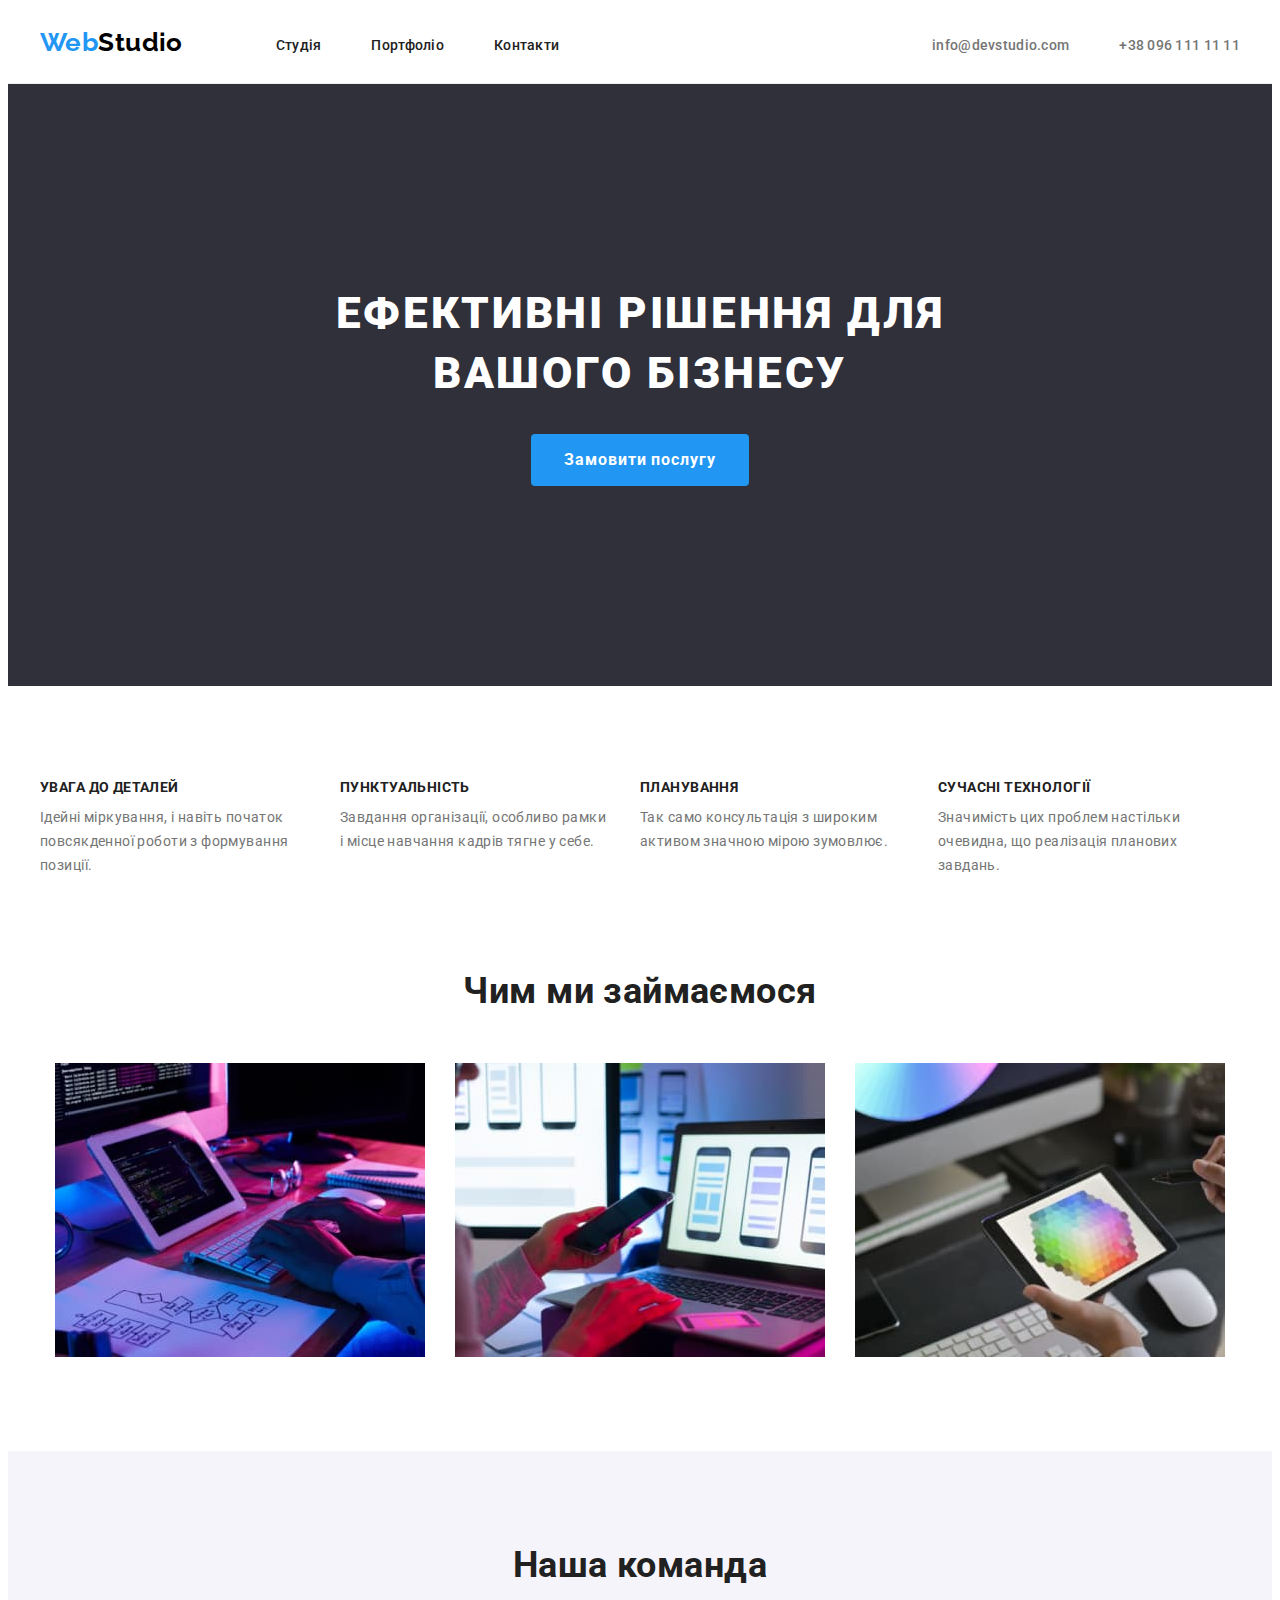
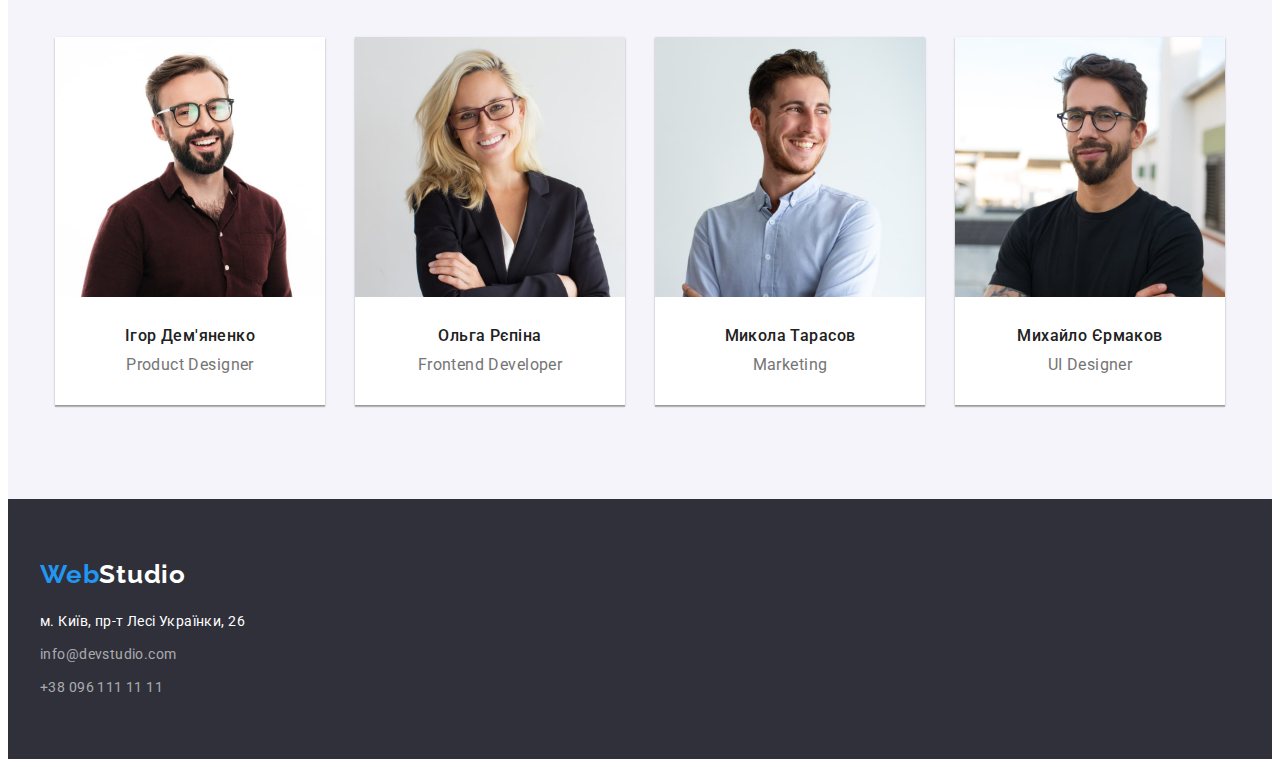
==== index.html @ aa074ca3 "Initial commit" ====
<!DOCTYPE html>
<html lang="uk">
  <head>
    <meta charset="UTF-8" />
    <meta http-equiv="X-UA-Compatible" content="IE=edge" />
    <meta name="viewport" content="width=device-width, initial-scale=1.0" />
    <title>WebStudio</title>
    <link
      rel="stylesheet"
      href="https://cdnjs.cloudflare.com/ajax/libs/modern-normalize/1.1.0/modern-normalize.min.css"
      integrity="sha512-wpPYUAdjBVSE4KJnH1VR1HeZfpl1ub8YT/NKx4PuQ5NmX2tKuGu6U/JRp5y+Y8XG2tV+wKQpNHVUX03MfMFn9Q=="
      crossorigin="anonymous"
      referrerpolicy="no-referrer"
    />
    <link href="css/styles.css" rel="stylesheet" />
    <link rel="preconnect" href="https://fonts.googleapis.com" />
    <link rel="preconnect" href="https://fonts.gstatic.com" crossorigin />
    <link
      href="https://fonts.googleapis.com/css2?family=Raleway:wght@700&family=Roboto:wght@400;500;700;900&display=swap"
      rel="stylesheet"
    />
  </head>

  <body>
    <header class="header">
      <div class="header-section container">
        <nav class="header-nav">
          <a href="./index.html" class="logo"
            ><span class="logo-web">Web</span>Studio</a
          >
          <ul class="header-list list">
            <li class="header-item">
              <a class="header-link link" href="./index.html">Студія</a>
            </li>
            <li class="header-item">
              <a class="header-link link" href="./portfolio.html">Портфоліо</a>
            </li>
            <li class="header-item">
              <a class="header-link link" href="">Контакти</a>
            </li>
          </ul>
        </nav>
        <ul class="header-contact-list list">
          <li class="header-contact-item">
            <a href="mailto:info@devstudio.com" class="mail-tel link"
              >info@devstudio.com</a
            >
          </li>
          <li class="header-contact-item">
            <a href="tel:+380961111111" class="mail-tel link"
              >+38 096 111 11 11</a
            >
          </li>
        </ul>
      </div>
    </header>

    <main>
      <section class="hero section">
        <div class="container">
          <h1 class="hero-title">Ефективні рішення для вашого бізнесу</h1>
          <button class="btn" type="button">Замовити послугу</button>
        </div>
      </section>

      <section class="advanteges-section section">
        <div class="advanteges container">
          <h2 class="visually-hidden">Наші переваги</h2>
          <ul class="advantages-list list">
            <li class="advantages-list-item">
              <h3 class="advantages-title">УВАГА ДО ДЕТАЛЕЙ</h3>
              <p class="advantages-text">
                Ідейні міркування, і навіть початок повсякденної роботи з
                формування позиції.
              </p>
            </li>
            <li class="advantages-list-item">
              <h3 class="advantages-title">ПУНКТУАЛЬНІСТЬ</h3>
              <p class="advantages-text">
                Завдання організації, особливо рамки і місце навчання кадрів
                тягне у себе.
              </p>
            </li>
            <li class="advantages-list-item">
              <h3 class="advantages-title">ПЛАНУВАННЯ</h3>
              <p class="advantages-text">
                Так само консультація з широким активом значною мірою зумовлює.
              </p>
            </li>
            <li class="advantages-list-item">
              <h3 class="advantages-title">СУЧАСНІ ТЕХНОЛОГІЇ</h3>
              <p class="advantages-text">
                Значимість цих проблем настільки очевидна, що реалізація
                планових завдань.
              </p>
            </li>
          </ul>
        </div>
      </section>

      <section class="section">
        <div class="container">
          <h2 class="section-title">Чим ми займаємося</h2>
          <ul class="busy-list list">
            <li>
              <img
                src="./images/box-1.jpg"
                width="370"
                alt="розробка застосунків"
              />
            </li>
            <li>
              <img
                src="./images/box-2.jpg"
                width="370"
                alt="розробка застосунків для смартфонів"
              />
            </li>
            <li><img src="./images/box-3.jpg" width="370" alt="дизайн" /></li>
          </ul>
        </div>
      </section>

      <section class="our-team section">
        <div class="container">
          <h2 class="title-our-team team-title">Наша команда</h2>
          <ul class="our-team-list list">
            <li class="team-list-item">
              <img
                src="./images/ygor.jpg"
                width="270"
                alt="photo Ігор Дем'яненко"
              />
              <div class="team-list-item-name-work">
                <h3 class="team-name">Ігор Дем'яненко</h3>
                <p class="team-position" lang="en">Product Designer</p>
              </div>
            </li>
            <li class="team-list-item">
              <img
                src="./images/olga.jpg"
                width="270"
                alt="photo Ольга Рєпіна"
              />
              <div class="team-list-item-name-work">
                <h3 class="team-name">Ольга Рєпіна</h3>
                <p class="team-position" lang="en">Frontend Developer</p>
              </div>
            </li>
            <li class="team-list-item">
              <img
                src="./images/mykola.jpg"
                width="270"
                alt="photo Микола Тарасов"
              />
              <div class="team-list-item-name-work">
                <h3 class="team-name">Микола Тарасов</h3>
                <p class="team-position" lang="en">Marketing</p>
              </div>
            </li>
            <li class="team-list-item">
              <img
                src="./images/myhaylo.jpg"
                width="270"
                alt="photo Михайло Єрмаков"
              />
              <div class="team-list-item-name-work">
                <h3 class="team-name">Михайло Єрмаков</h3>
                <p class="team-position" lang="en">UI Designer</p>
              </div>
            </li>
          </ul>
        </div>
      </section>
    </main>

    <footer class="style-footer">
      <div class="container">
        <div class="footer-flex">
          <div class="footer-contact-flex">
            <a class="logo-footer" href="./index.html"
              ><span class="logo-web">Web</span>Studio</a
            >
            <address class="footer-adress-contacts">
              <ul class="footer-contact-list list">
                <li class="footer-contact-item">
                  <a
                    class="addres-footer"
                    href="https://goo.gl/maps/UtjV7vfehUhtQX6XA"
                    target="_blank"
                    rel="noopener noreferrer nofollow"
                    >м. Київ, пр-т Лесі Українки, 26</a
                  >
                </li>
                <li class="footer-contact-item">
                  <a
                    class="mail-tel-footer link"
                    href="mailto:info@devstudio.com"
                    >info@devstudio.com</a
                  >
                </li>
                <li class="footer-contact-item">
                  <a class="mail-tel-footer link" href="tel:+380961111111"
                    >+38 096 111 11 11</a
                  >
                </li>
              </ul>
            </address>
          </div>
        </div>
      </div>
    </footer>
  </body>
</html>
---- css/styles.css ----
:root {
  --accent-color: #2196f3;
  --first-color: #212121;
  --white-color: #ffffff;
  --black-color: #000000;
  --gray-color: #757575;
  --bkgr-color: #2f303a;
  --border-color: #eeeeee;
  --margin-standart: 30px;
  --gap-picters: 30px;
}

/* base */

body {
  font-family: "Roboto", sans-serif;
  color: var(--gray-color);
  font-size: 14px;
  background-color: var(--white-color);
  letter-spacing: 0.03em;
}

.section {
  padding: 94px 0;
}

button {
  cursor: pointer;
}

img {
  display: block;
  max-width: 100%;
  height: auto;
}

.list {
  list-style-type: none;
}

.link {
  text-decoration: none;
}

.logo-web,
.link:hover,
.link:focus {
  color: var(--accent-color);
}

/* reset */

p,
h1,
h2,
h3,
h4,
h5,
h6 {
  margin: 0px;
}

ul,
ol {
  margin: 0px;
  padding-left: 0px;
}

/* components  */

.container {
  width: 1200px;
  padding: 0px 15px;
  margin: 0 auto;
}

/* utils */

.visually-hidden {
  position: absolute;
  width: 1px;
  height: 1px;
  margin: -1px;
  border: 0;
  padding: 0;

  white-space: nowrap;
  clip-path: inset(100%);
  clip: rect(0 0 0 0);
  overflow: hidden;
}

/* logo */

.logo {
  font-family: "Raleway";
  font-weight: 700;
  font-size: 26px;
  line-height: 1.19;
  color: var(--black-color);
  text-decoration: none;
  padding: 24px 0;

  /*геометрия лого*/
  display: block;
  margin-right: 93px;
  padding-top: 19px;
  padding-bottom: 25px;
}

/* header navigation */
.header-link {
  font-weight: 500;
  line-height: 1.14;
  letter-spacing: 0.02em;
  color: var(--first-color);

  padding-top: 27px;
  padding-bottom: 32px;
}

.header {
  border-bottom: 1px solid var(--border-color);
}

.header-section {
  display: flex;
  align-items: center;
}

.header-nav {
  /*  for geometric */
  display: flex;
  align-items: center;
}

.header-list {
  display: flex;
  /* align-items: center; */
}

.header-item:not(:last-child) {
  margin-right: 50px;
}

.header-contact-list {
  display: flex;
  /* align-items: center; */
  margin-left: auto;
}

.header-contact-item:not(:last-child) {
  /* margin-left: auto;  */
  margin-right: 50px;
}

.mail-tel {
  font-weight: 500;
  font-weight: 500;
  line-height: 1.14;
  letter-spacing: 0.02em;
  color: var(--gray-color);

  margin-left: auto;
  padding-top: 27px;
  padding-bottom: 32px;
}

/*HERO*/
.hero {
  background-color: var(--bkgr-color);

  padding-top: 200px;
  padding-bottom: 200px;
}

.hero-title {
  font-weight: 900;
  font-size: 44px;
  line-height: 1.36;
  text-align: center;
  letter-spacing: 0.06em;
  text-transform: uppercase;
  color: var(--white-color);

  margin-bottom: 30px;
  margin-left: auto;
  margin-right: auto;
  max-width: 696px;
}

.btn {
  background-color: var(--accent-color);
  color: var(--white-color);
  font-family: "Roboto";
  font-weight: 700;
  font-size: 16px;
  line-height: 1.88;
  align-items: center;
  text-align: center;
  letter-spacing: 0.06em;
  margin: 0 auto;

  display: flex;
  min-width: 200px;
  border-radius: 4px;
  border: 1px solid transparent;
  padding: 10px 32px;
}

.btn:hover,
.btn:focus {
  background: var(--gray-color);
}

/*-----------------Our advantages---------------------*/
.advanteges-section {
  padding-bottom: 0;
}
.advantages-list {
  display: flex;
  /* padding-top: 94px; */
}

.advantages-list-item:not(:last-child) {
  margin-right: var(--margin-standart);
  max-width: 270px;
}

.advantages-title {
  font-size: 14px;
  line-height: 1.14;
  text-transform: uppercase;
  color: var(--first-color);
  margin-bottom: 10px;
}

.advantages-text {
  line-height: 1.71;
  color: inherit;
}

/*-----------------What do we do?---------------------*/

.section-title {
  font-size: 36px;
  line-height: 1.16;
  text-align: center;
  color: var(--first-color);
  margin-bottom: 50px;
}

.title-our-team {
  font-size: 36px;
  line-height: 1.16;
  text-align: center;
  color: var(--first-color);
  margin-bottom: 50px;
}

.busy-list {
  display: flex;
  flex-wrap: wrap;
  column-gap: var(--gap-picters);
  justify-content: center;
}

.our-team {
  background-color: #f5f4fa;
}

/* .team-title {
  padding-top: 50px;
} */

.our-team-list {
  display: flex;
  justify-content: center;
}

.team-name {
  font-weight: 500;
  font-size: 16px;
  line-height: 1.18;
  text-align: center;
  color: var(--first-color);
  padding-bottom: 10px;
}

.team-list-item:not(:last-child) {
  margin-right: var(--margin-standart);
}

.team-list-item {
  box-shadow: 0px 1px 3px rgb(0 0 0 / 12%), 0px 1px 1px rgb(0 0 0 / 14%),
    0px 2px 1px rgb(0 0 0 / 20%);
  background-color: var(--white-color);
}

.team-list-item-name-work {
  padding: 30px 0;
}

.team-position {
  font-size: 16px;
  line-height: 1.18;
  text-align: center;
}

.style-footer {
  background: var(--bkgr-color);
  padding: 60px 0;
}

.footer-flex {
  display: flex;
}

.footer-contact-flex {
}

.footer-adress-contacts {
  margin-top: 20px;
}

.footer-contact-item:not(:last-child) {
  margin-bottom: 9px;
}

.logo-footer {
  font-family: "Raleway";
  font-style: normal;
  font-weight: 700;
  font-size: 26px;
  line-height: 1.19;
  letter-spacing: 0.03em;
  color: var(--white-color);
  text-decoration: none;
}

.addres-footer {
  font-style: normal;
  line-height: 1.71;
  color: var(--white-color);
  text-decoration: none;
}

.mail-tel-footer {
  font-style: normal;
  line-height: 1.71;
  color: rgba(255, 255, 255, 0.6);
}

/*---------------------portfolio----------------*/
.btn-style {
  border-radius: 4px;
  border: none;
  font-family: "Roboto";
  font-style: normal;
  font-weight: 500;
  font-size: 16px;
  line-height: 1.85;
  text-align: center;
  letter-spacing: 0.03em;
  color: var(--first-color);
  padding: 6px 22px;
}

.btn-style:hover,
.btn-style:focus {
  color: #ffffff;
  background: #2196f3;
  box-shadow: 0px 3px 1px rgba(0, 0, 0, 0.1), 0px 1px 2px rgba(0, 0, 0, 0.08),
    0px 2px 2px rgba(0, 0, 0, 0.12);
  border-radius: 4px;
}

.btn-list {
  gap: 8px;
  display: flex;
  justify-content: center;
  margin-bottom: 50px;
}

.picters-list {
  display: flex;
  flex-wrap: wrap;
  flex-basis: calc((100% - 60px) / 3);
  gap: 30px;
}

.under-pict-border {
  padding: 20px 24px;
  border-bottom: 1px solid var(--border-color);
  border-left: 1px solid var(--border-color);
  border-right: 1px solid var(--border-color);
}
.item-of-job {
  display: inline-block;
}

.project-title {
  font-size: 18px;
  line-height: 2;
  letter-spacing: 0.06em;
  color: var(--first-color);
  margin-bottom: 4px;
}

.project-text {
  font-size: 16px;
  line-height: 1.88;
}
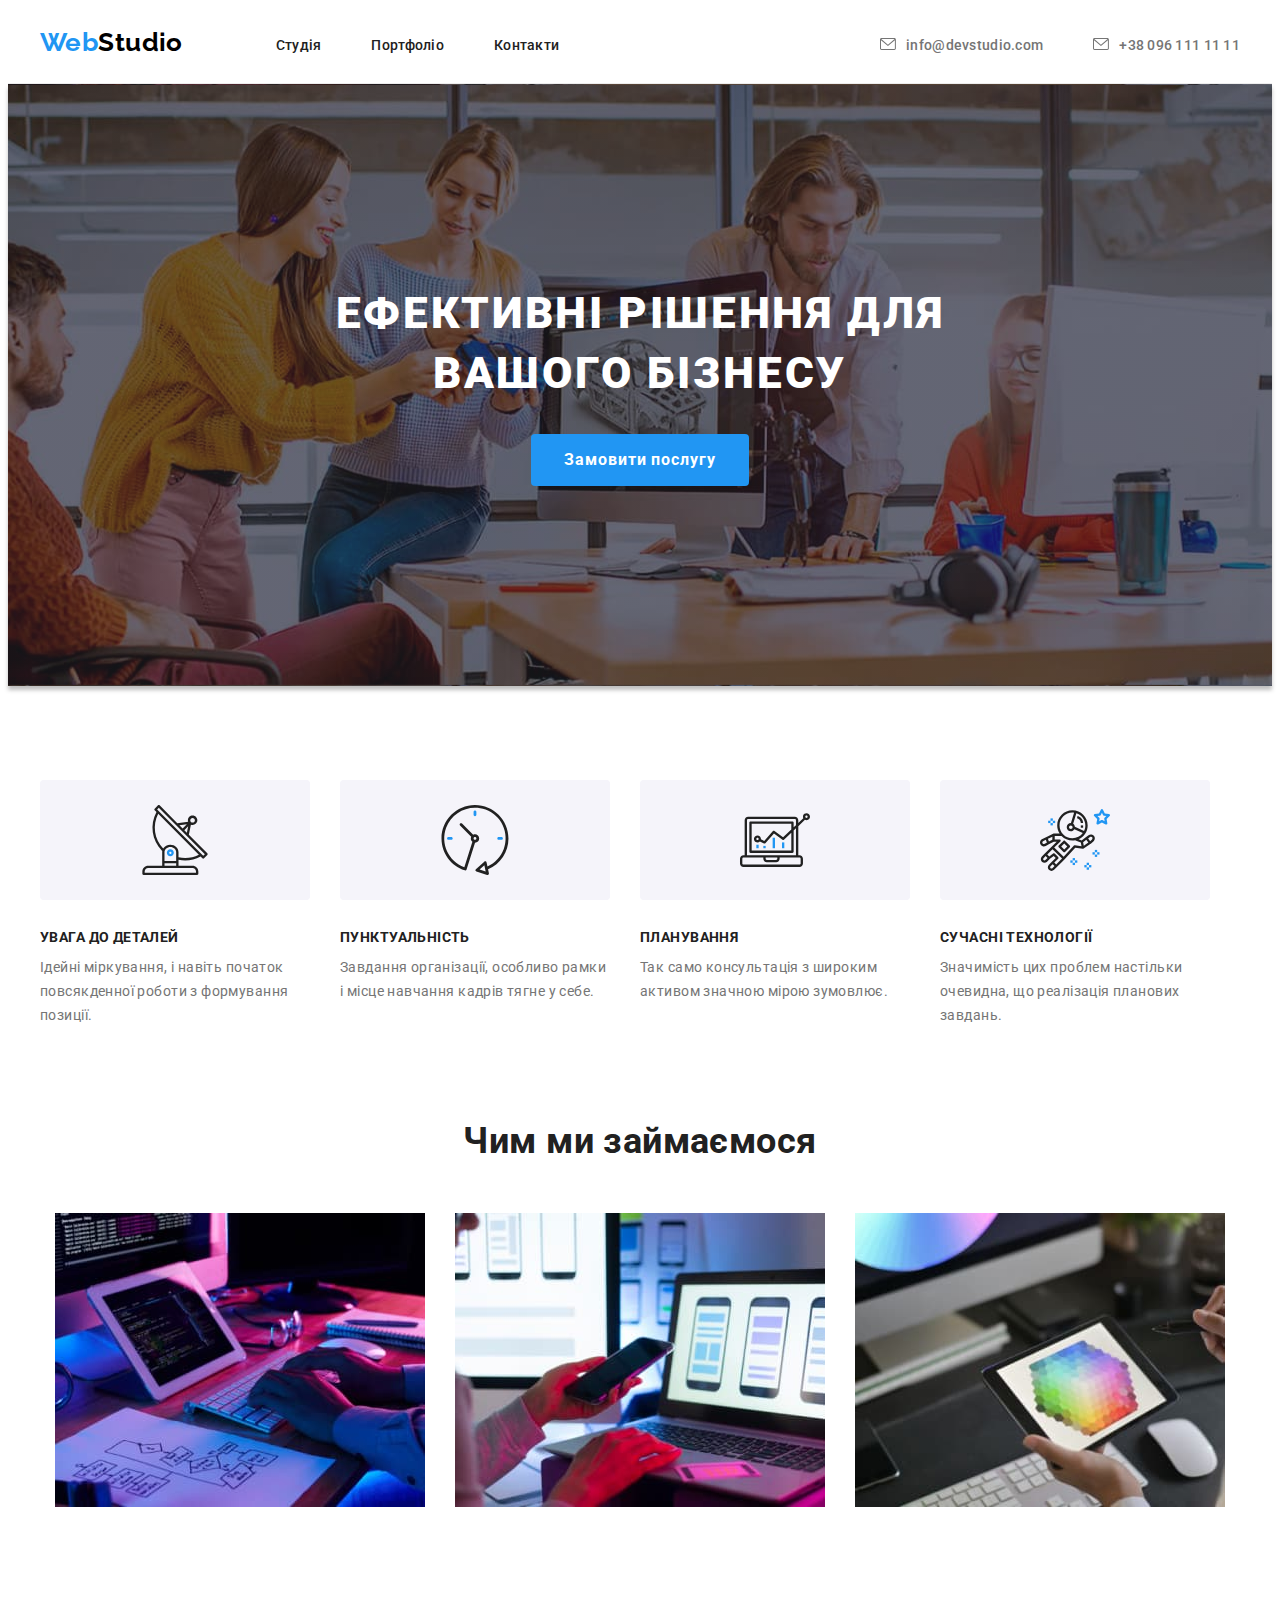
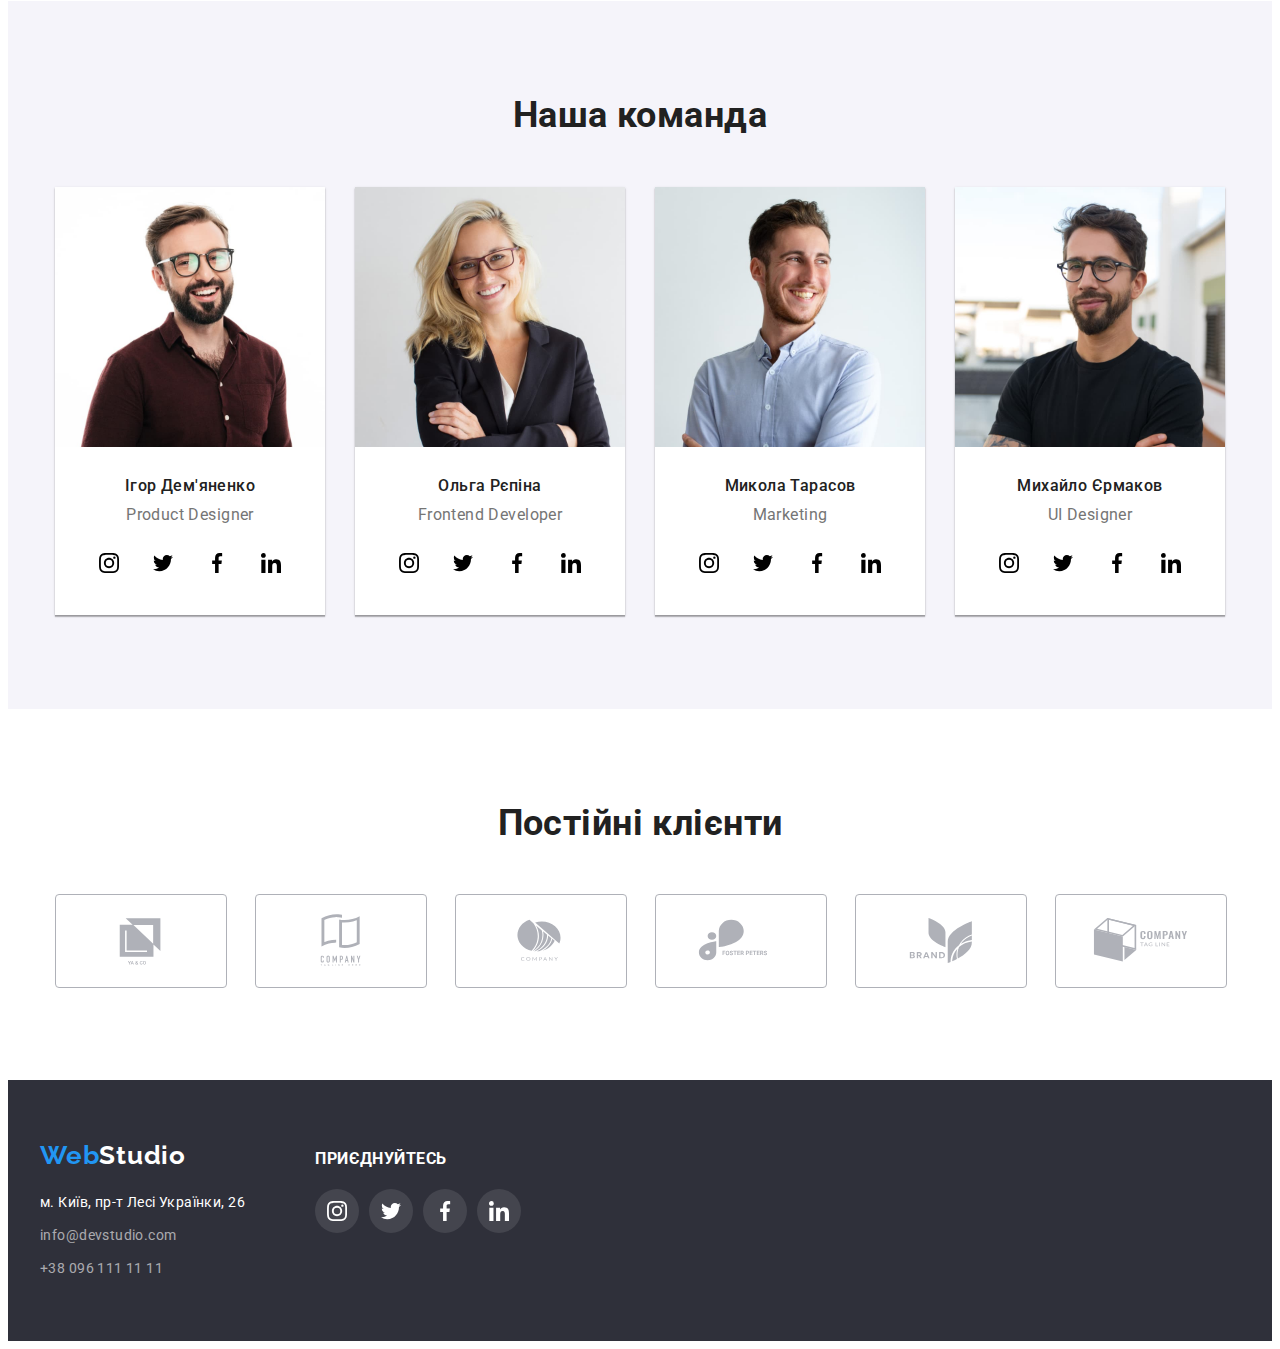
==== commit bcad0af9: "Decor effects - finish" ====
--- a/index.html
+++ b/index.html
@@ -42,12 +42,16 @@
         </nav>
         <ul class="header-contact-list list">
           <li class="header-contact-item">
-            <a href="mailto:info@devstudio.com" class="mail-tel link"
+            <a href="mailto:info@devstudio.com" class="mail-tel link">
+              <svg class="header-contact-icon">
+                <use href="./images/icons.svg#icon-envelope"></use></svg
               >info@devstudio.com</a
             >
           </li>
           <li class="header-contact-item">
             <a href="tel:+380961111111" class="mail-tel link"
+              ><svg class="header-contact-icon">
+                <use href="./images/icons.svg#icon-envelope"></use></svg
               >+38 096 111 11 11</a
             >
           </li>
@@ -68,6 +72,11 @@
           <h2 class="visually-hidden">Наші переваги</h2>
           <ul class="advantages-list list">
             <li class="advantages-list-item">
+              <div class="advanteges-icons">
+                <svg class="advanteges-icon">
+                  <use href="./images/icons.svg#icon-antenna"></use>
+                </svg>
+              </div>
               <h3 class="advantages-title">УВАГА ДО ДЕТАЛЕЙ</h3>
               <p class="advantages-text">
                 Ідейні міркування, і навіть початок повсякденної роботи з
@@ -75,6 +84,11 @@
               </p>
             </li>
             <li class="advantages-list-item">
+              <div class="advanteges-icons">
+                <svg class="advanteges-icon">
+                  <use href="./images/icons.svg#icon-clock"></use>
+                </svg>
+              </div>
               <h3 class="advantages-title">ПУНКТУАЛЬНІСТЬ</h3>
               <p class="advantages-text">
                 Завдання організації, особливо рамки і місце навчання кадрів
@@ -82,12 +96,22 @@
               </p>
             </li>
             <li class="advantages-list-item">
+              <div class="advanteges-icons">
+                <svg class="advanteges-icon">
+                  <use href="./images/icons.svg#icon-desktop"></use>
+                </svg>
+              </div>
               <h3 class="advantages-title">ПЛАНУВАННЯ</h3>
               <p class="advantages-text">
                 Так само консультація з широким активом значною мірою зумовлює.
               </p>
             </li>
             <li class="advantages-list-item">
+              <div class="advanteges-icons">
+                <svg class="advanteges-icon">
+                  <use href="./images/icons.svg#icon-astronaut"></use>
+                </svg>
+              </div>
               <h3 class="advantages-title">СУЧАСНІ ТЕХНОЛОГІЇ</h3>
               <p class="advantages-text">
                 Значимість цих проблем настільки очевидна, що реалізація
@@ -134,6 +158,45 @@
               <div class="team-list-item-name-work">
                 <h3 class="team-name">Ігор Дем'яненко</h3>
                 <p class="team-position" lang="en">Product Designer</p>
+                <ul class="list team-contacts">
+                  <li class="team-item-logo">
+                    <a
+                      href="https://www.instagram.com/"
+                      class="team-contact-link"
+                    >
+                      <svg class="team-icon">
+                        <use href="./images/icons.svg#icon-instagram"></use>
+                      </svg>
+                    </a>
+                  </li>
+                  <li class="team-item-logo">
+                    <a href="https://twitter.com/" class="team-contact-link">
+                      <svg class="team-icon">
+                        <use href="./images/icons.svg#icon-twitter"></use>
+                      </svg>
+                    </a>
+                  </li>
+                  <li class="team-item-logo">
+                    <a
+                      href="https://www.facebook.com/"
+                      class="team-contact-link"
+                    >
+                      <svg class="team-icon">
+                        <use href="./images/icons.svg#icon-facebook"></use>
+                      </svg>
+                    </a>
+                  </li>
+                  <li class="team-item-logo">
+                    <a
+                      href="https://www.linkedin.com/"
+                      class="team-contact-link"
+                    >
+                      <svg class="team-icon">
+                        <use href="./images/icons.svg#icon-linkedin"></use>
+                      </svg>
+                    </a>
+                  </li>
+                </ul>
               </div>
             </li>
             <li class="team-list-item">
@@ -145,6 +208,45 @@
               <div class="team-list-item-name-work">
                 <h3 class="team-name">Ольга Рєпіна</h3>
                 <p class="team-position" lang="en">Frontend Developer</p>
+                <ul class="list team-contacts">
+                  <li class="team-item-logo">
+                    <a
+                      href="https://www.instagram.com/"
+                      class="team-contact-link"
+                    >
+                      <svg class="team-icon">
+                        <use href="./images/icons.svg#icon-instagram"></use>
+                      </svg>
+                    </a>
+                  </li>
+                  <li class="team-item-logo">
+                    <a href="https://twitter.com/" class="team-contact-link">
+                      <svg class="team-icon">
+                        <use href="./images/icons.svg#icon-twitter"></use>
+                      </svg>
+                    </a>
+                  </li>
+                  <li class="team-item-logo">
+                    <a
+                      href="https://www.facebook.com/"
+                      class="team-contact-link"
+                    >
+                      <svg class="team-icon">
+                        <use href="./images/icons.svg#icon-facebook"></use>
+                      </svg>
+                    </a>
+                  </li>
+                  <li class="team-item-logo">
+                    <a
+                      href="https://www.linkedin.com/"
+                      class="team-contact-link"
+                    >
+                      <svg class="team-icon">
+                        <use href="./images/icons.svg#icon-linkedin"></use>
+                      </svg>
+                    </a>
+                  </li>
+                </ul>
               </div>
             </li>
             <li class="team-list-item">
@@ -156,6 +258,45 @@
               <div class="team-list-item-name-work">
                 <h3 class="team-name">Микола Тарасов</h3>
                 <p class="team-position" lang="en">Marketing</p>
+                <ul class="list team-contacts">
+                  <li class="team-item-logo">
+                    <a
+                      href="https://www.instagram.com/"
+                      class="team-contact-link"
+                    >
+                      <svg class="team-icon">
+                        <use href="./images/icons.svg#icon-instagram"></use>
+                      </svg>
+                    </a>
+                  </li>
+                  <li class="team-item-logo">
+                    <a href="https://twitter.com/" class="team-contact-link">
+                      <svg class="team-icon">
+                        <use href="./images/icons.svg#icon-twitter"></use>
+                      </svg>
+                    </a>
+                  </li>
+                  <li class="team-item-logo">
+                    <a
+                      href="https://www.facebook.com/"
+                      class="team-contact-link"
+                    >
+                      <svg class="team-icon">
+                        <use href="./images/icons.svg#icon-facebook"></use>
+                      </svg>
+                    </a>
+                  </li>
+                  <li class="team-item-logo">
+                    <a
+                      href="https://www.linkedin.com/"
+                      class="team-contact-link"
+                    >
+                      <svg class="team-icon">
+                        <use href="./images/icons.svg#icon-linkedin"></use>
+                      </svg>
+                    </a>
+                  </li>
+                </ul>
               </div>
             </li>
             <li class="team-list-item">
@@ -167,7 +308,95 @@
               <div class="team-list-item-name-work">
                 <h3 class="team-name">Михайло Єрмаков</h3>
                 <p class="team-position" lang="en">UI Designer</p>
-              </div>
+                <ul class="list team-contacts">
+                  <li class="team-item-logo">
+                    <a
+                      href="https://www.instagram.com/"
+                      class="team-contact-link"
+                    >
+                      <svg class="team-icon">
+                        <use href="./images/icons.svg#icon-instagram"></use>
+                      </svg>
+                    </a>
+                  </li>
+                  <li class="team-item-logo">
+                    <a href="https://twitter.com/" class="team-contact-link">
+                      <svg class="team-icon">
+                        <use href="./images/icons.svg#icon-twitter"></use>
+                      </svg>
+                    </a>
+                  </li>
+                  <li class="team-item-logo">
+                    <a
+                      href="https://www.facebook.com/"
+                      class="team-contact-link"
+                    >
+                      <svg class="team-icon">
+                        <use href="./images/icons.svg#icon-facebook"></use>
+                      </svg>
+                    </a>
+                  </li>
+                  <li class="team-item-logo">
+                    <a
+                      href="https://www.linkedin.com/"
+                      class="team-contact-link"
+                    >
+                      <svg class="team-icon">
+                        <use href="./images/icons.svg#icon-linkedin"></use>
+                      </svg>
+                    </a>
+                  </li>
+                </ul>
+              </div>
+            </li>
+          </ul>
+        </div>
+      </section>
+      <section class="section">
+        <div class="container">
+          <h2 class="section-title">Постійні клієнти</h2>
+          <ul class="list client-list">
+            <li class="client-item">
+              <a href="#" class="client-link">
+                <svg class="client-logo">
+                  <use href="./images/icons.svg#icon-client-1"></use>
+                </svg>
+              </a>
+            </li>
+            <li class="client-item">
+              <a href="#" class="client-link">
+                <svg class="client-logo">
+                  <use href="./images/icons.svg#icon-client-2"></use>
+                </svg>
+              </a>
+            </li>
+            <li class="client-item">
+              <a href="#" class="client-link">
+                <svg class="client-logo">
+                  <use href="./images/icons.svg#icon-client-3"></use>
+                </svg>
+              </a>
+            </li>
+            <li class="client-item">
+              <a href="#" class="client-link">
+                <svg class="client-logo">
+                  <use href="./images/icons.svg#icon-client-4"></use>
+                </svg>
+              </a>
+            </li>
+            <li class="client-item">
+              <a href="#" class="client-link">
+                <svg class="client-logo">
+                  <use href="./images/icons.svg#icon-client-5"></use>
+                </svg>
+              </a>
+            </li>
+            <li class="client-item">
+              <a href="#" class="client-link">
+                <svg class="client-logo">
+                  <use href="./images/icons.svg#icon-client-6"></use>
+                </svg>
+              </a>
             </li>
           </ul>
         </div>
@@ -175,7 +404,7 @@
     </main>
 
     <footer class="style-footer">
-      <div class="container">
+      <div class="container footer-container">
         <div class="footer-flex">
           <div class="footer-contact-flex">
             <a class="logo-footer" href="./index.html"
@@ -208,6 +437,39 @@
             </address>
           </div>
         </div>
+        <div class="join-wrapper">
+          <h3 class="join-tittle">приєднуйтесь</h3>
+          <ul class="list footer-social-list">
+            <li class="footer-social-container">
+              <a class="footer-social-icon" href="">
+                <svg class="footer-icon">
+                  <use href="./images/icons.svg#icon-instagram"></use></svg
+              ></a>
+            </li>
+            <li class="footer-social-container">
+              <a
+                class="footer-social-icon"
+                href="https://twitter.com/"
+                target="_blank"
+              >
+                <svg class="footer-icon">
+                  <use href="./images/icons.svg#icon-twitter"></use></svg
+              ></a>
+            </li>
+            <li class="footer-social-container">
+              <a class="footer-social-icon" href="">
+                <svg class="footer-icon">
+                  <use href="./images/icons.svg#icon-facebook"></use></svg
+              ></a>
+            </li>
+            <li class="footer-social-container">
+              <a class="footer-social-icon" href="">
+                <svg class="footer-icon">
+                  <use href="./images/icons.svg#icon-linkedin"></use></svg
+              ></a>
+            </li>
+          </ul>
+        </div>
       </div>
     </footer>
   </body>
--- a/css/styles.css
+++ b/css/styles.css
@@ -8,6 +8,8 @@
   --border-color: #eeeeee;
   --margin-standart: 30px;
   --gap-picters: 30px;
+  --background-color: #f5f4fa;
+  --icon-color: #afb1b8;
 }
 
 /* base */
@@ -156,7 +158,6 @@
 
 .mail-tel {
   font-weight: 500;
-  font-weight: 500;
   line-height: 1.14;
   letter-spacing: 0.02em;
   color: var(--gray-color);
@@ -165,13 +166,27 @@
   padding-top: 27px;
   padding-bottom: 32px;
 }
+.header-contact-icon {
+  fill: currentColor;
+  width: 16px;
+  height: 12px;
+  margin-right: 10px;
+}
 
 /*HERO*/
 .hero {
-  background-color: var(--bkgr-color);
-
-  padding-top: 200px;
-  padding-bottom: 200px;
+  padding: 200px 0;
+  background-image: linear-gradient(
+      to right,
+      rgba(47, 48, 58, 0.4),
+      rgba(47, 48, 58, 0.4)
+    ),
+    url(../images/img-background.jpg);
+  max-width: 1600px;
+  margin: 0 auto;
+  background-position: center;
+  background-color: #c4c4c4;
+  box-shadow: 0px 4px 4px rgba(0, 0, 0, 0.25);
 }
 
 .hero-title {
@@ -217,6 +232,7 @@
 .advanteges-section {
   padding-bottom: 0;
 }
+
 .advantages-list {
   display: flex;
   /* padding-top: 94px; */
@@ -225,6 +241,17 @@
 .advantages-list-item:not(:last-child) {
   margin-right: var(--margin-standart);
   max-width: 270px;
+}
+.advanteges-icons {
+  display: flex;
+  justify-content: center;
+  align-items: center;
+  margin-bottom: 30px;
+  width: 270px;
+  height: 120px;
+  border-radius: 4px;
+  background-color: var(--background-color);
+  gap: 30px;
 }
 
 .advantages-title {
@@ -266,7 +293,7 @@
 }
 
 .our-team {
-  background-color: #f5f4fa;
+  background-color: var(--background-color);
 }
 
 /* .team-title {
@@ -284,7 +311,7 @@
   line-height: 1.18;
   text-align: center;
   color: var(--first-color);
-  padding-bottom: 10px;
+  /* padding-bottom: 10px; */
 }
 
 .team-list-item:not(:last-child) {
@@ -305,11 +332,85 @@
   font-size: 16px;
   line-height: 1.18;
   text-align: center;
+  margin-top: 10px;
+  margin-bottom: 16px;
+}
+
+.team-contacts {
+  gap: 10px;
+  justify-content: center;
+  display: flex;
+}
+
+.team-item-logo {
+  width: 44px;
+  height: 44px;
+}
+
+.team-contact-link {
+  justify-content: center;
+  display: flex;
+  align-items: center;
+  width: 100%;
+  height: 100%;
+  border-radius: 50%;
+  color: #000000;
+  /* color: var(--icon-color);
+  background-color: var(--white-color); */
+}
+
+.team-contact-link:hover,
+.team-contact-link:focus {
+  color: var(--white-color);
+  background-color: var(--accent-color);
+}
+.team-icon {
+  fill: currentColor;
+  width: 20px;
+  height: 20px;
+}
+
+.client-list {
+  display: flex;
+  justify-content: center;
+  gap: 30px;
+}
+.client-link {
+  width: 100%;
+  height: 100%;
+  display: flex;
+  justify-content: center;
+  align-items: center;
+  color: var(--icon-color);
+  border: 1px solid var(--icon-color);
+  border-radius: 4px;
+}
+
+.client-link:hover,
+.client-link:focus {
+  border-color: var(--accent-color);
+  color: var(--accent-color);
+}
+
+.client-item {
+  width: 170px;
+  height: 92px;
+}
+
+.client-logo {
+  fill: currentColor;
+  width: 106px;
+  height: 60px;
 }
 
 .style-footer {
   background: var(--bkgr-color);
   padding: 60px 0;
+}
+
+.footer-container {
+  display: flex;
+  align-items: baseline;
 }
 
 .footer-flex {
@@ -351,6 +452,43 @@
   color: rgba(255, 255, 255, 0.6);
 }
 
+.join-wrapper {
+  margin-left: 70px;
+}
+.join-tittle {
+  letter-spacing: 0.03em;
+  line-height: 1.14;
+  margin-bottom: 20px;
+  color: var(--white-color);
+  text-transform: uppercase;
+}
+.footer-social-list {
+  display: flex;
+  gap: 10px;
+}
+.footer-social-container {
+  width: 44px;
+  height: 44px;
+}
+.footer-social-icon {
+  width: 100%;
+  height: 100%;
+  display: flex;
+  align-items: center;
+  justify-content: center;
+  border-radius: 50%;
+  background-color: rgba(255, 255, 255, 0.1);
+}
+.footer-social-icon:hover,
+.footer-social-icon:focus {
+  background-color: var(--accent-color);
+}
+.footer-icon {
+  width: 20px;
+  height: 20px;
+  fill: var(--white-color);
+}
+
 /*---------------------portfolio----------------*/
 .btn-style {
   border-radius: 4px;
@@ -395,6 +533,7 @@
   border-left: 1px solid var(--border-color);
   border-right: 1px solid var(--border-color);
 }
+
 .item-of-job {
   display: inline-block;
 }
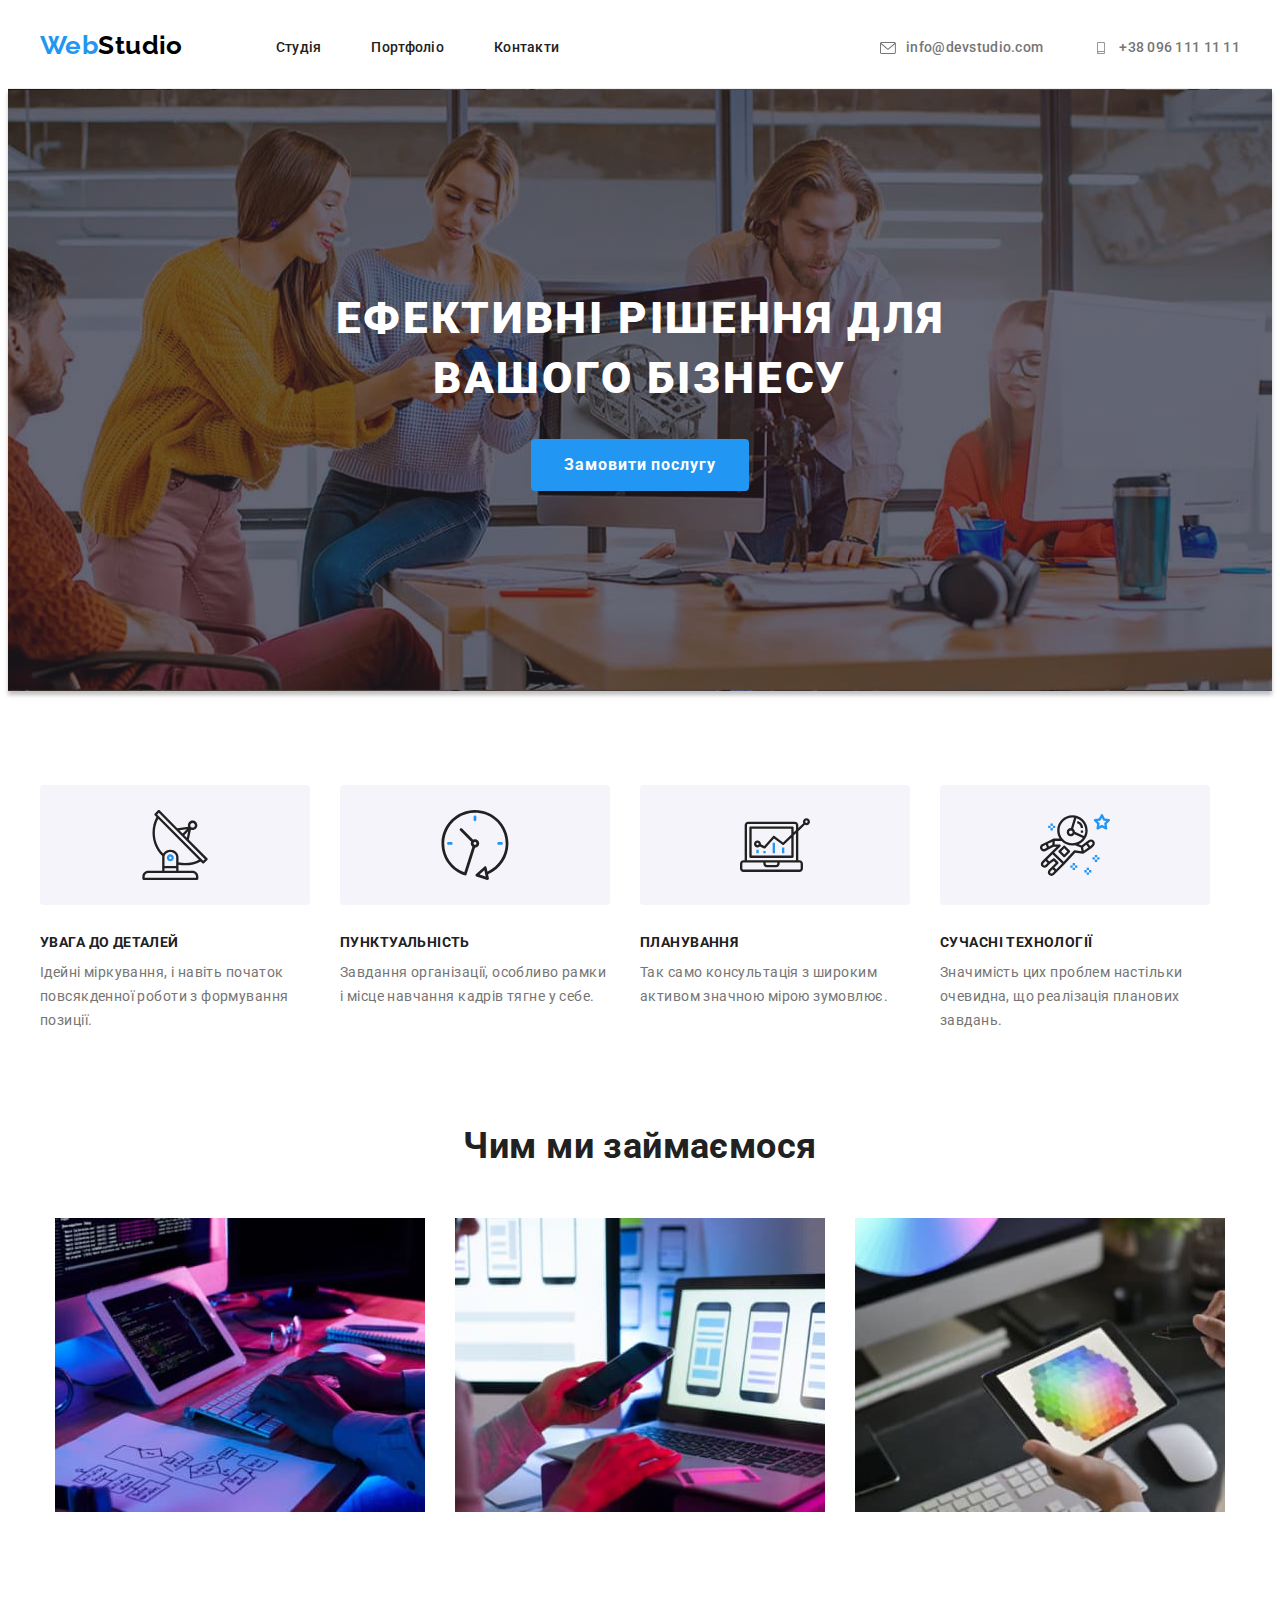
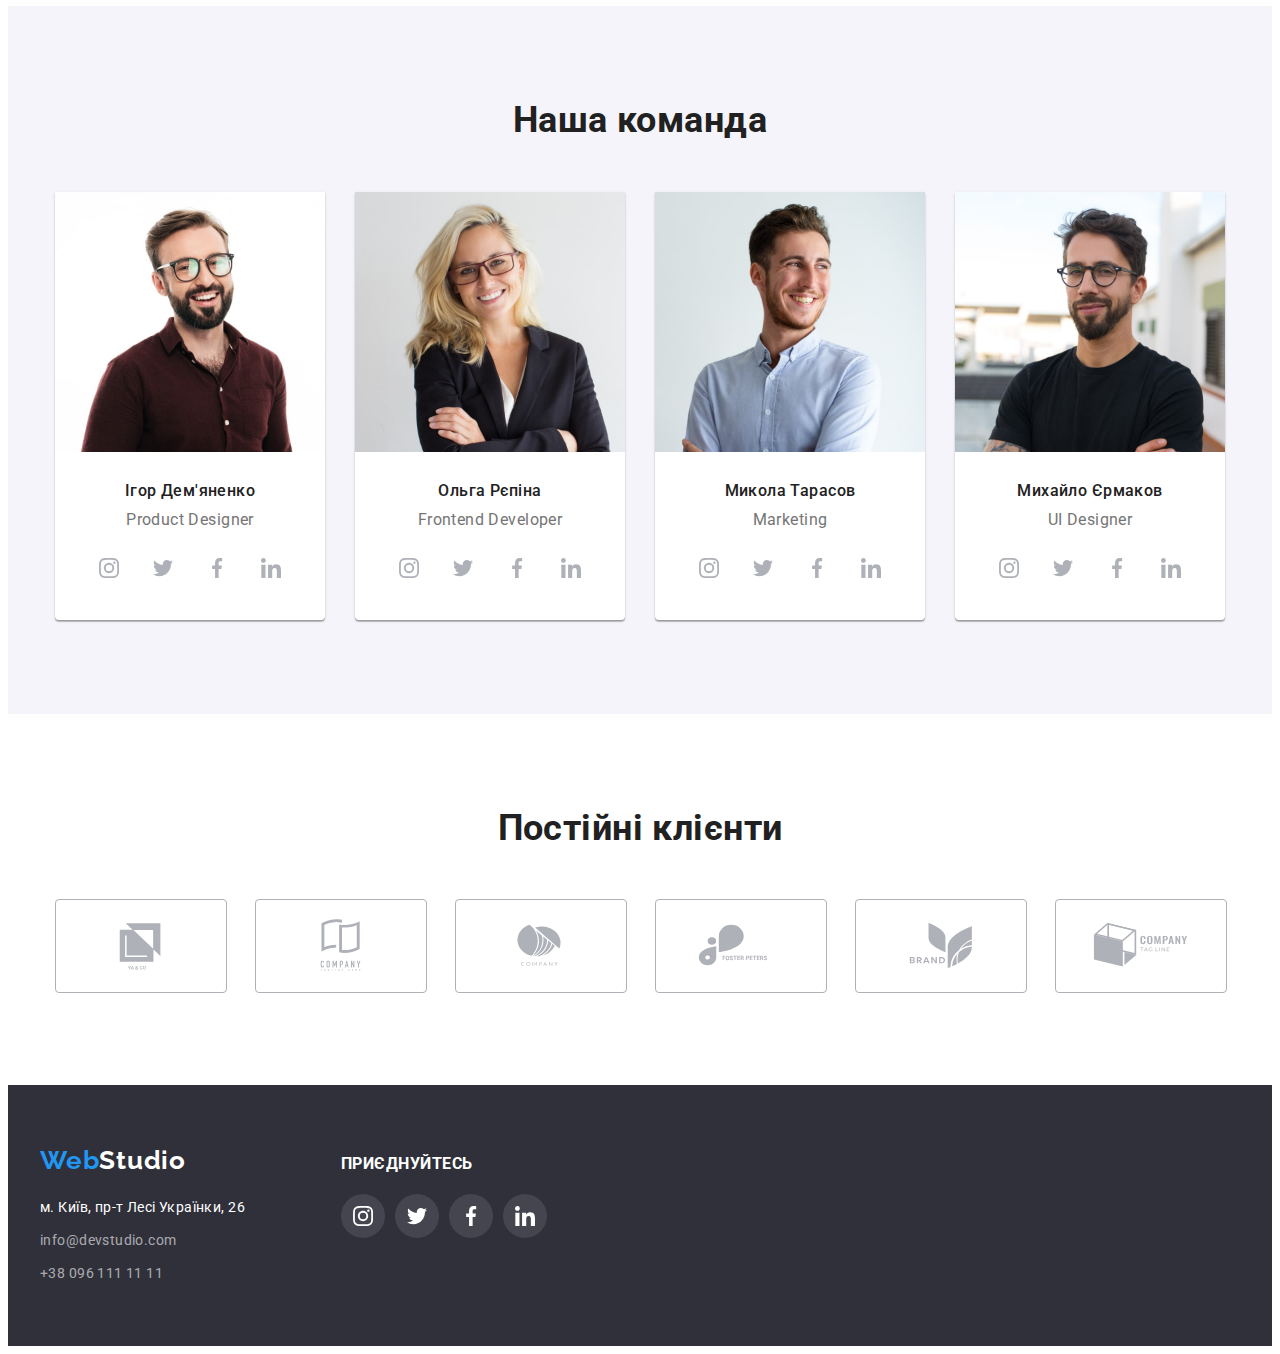
==== commit 827607ea: "Fixed" ====
--- a/index.html
+++ b/index.html
@@ -51,7 +51,7 @@
           <li class="header-contact-item">
             <a href="tel:+380961111111" class="mail-tel link"
               ><svg class="header-contact-icon">
-                <use href="./images/icons.svg#icon-envelope"></use></svg
+                <use href="./images/icons.svg#icon-smartphone"></use></svg
               >+38 096 111 11 11</a
             >
           </li>
@@ -73,7 +73,7 @@
           <ul class="advantages-list list">
             <li class="advantages-list-item">
               <div class="advanteges-icons">
-                <svg class="advanteges-icon">
+                <svg class="advanteges-icon" style="width: 70px; height: 70px">
                   <use href="./images/icons.svg#icon-antenna"></use>
                 </svg>
               </div>
@@ -85,7 +85,7 @@
             </li>
             <li class="advantages-list-item">
               <div class="advanteges-icons">
-                <svg class="advanteges-icon">
+                <svg class="advanteges-icon" style="width: 70px; height: 70px">
                   <use href="./images/icons.svg#icon-clock"></use>
                 </svg>
               </div>
@@ -97,7 +97,7 @@
             </li>
             <li class="advantages-list-item">
               <div class="advanteges-icons">
-                <svg class="advanteges-icon">
+                <svg class="advanteges-icon" style="width: 70px; height: 70px">
                   <use href="./images/icons.svg#icon-desktop"></use>
                 </svg>
               </div>
@@ -108,7 +108,7 @@
             </li>
             <li class="advantages-list-item">
               <div class="advanteges-icons">
-                <svg class="advanteges-icon">
+                <svg class="advanteges-icon" style="width: 70px; height: 70px">
                   <use href="./images/icons.svg#icon-astronaut"></use>
                 </svg>
               </div>
--- a/css/styles.css
+++ b/css/styles.css
@@ -163,9 +163,12 @@
   color: var(--gray-color);
 
   margin-left: auto;
-  padding-top: 27px;
+  padding-top: 32px;
   padding-bottom: 32px;
-}
+  display: flex;
+  align-items: center;
+}
+
 .header-contact-icon {
   fill: currentColor;
   width: 16px;
@@ -242,6 +245,7 @@
   margin-right: var(--margin-standart);
   max-width: 270px;
 }
+
 .advanteges-icons {
   display: flex;
   justify-content: center;
@@ -252,6 +256,8 @@
   border-radius: 4px;
   background-color: var(--background-color);
   gap: 30px;
+  /* width: 70px;
+  height: 70px; */
 }
 
 .advantages-title {
@@ -296,10 +302,6 @@
   background-color: var(--background-color);
 }
 
-/* .team-title {
-  padding-top: 50px;
-} */
-
 .our-team-list {
   display: flex;
   justify-content: center;
@@ -311,7 +313,6 @@
   line-height: 1.18;
   text-align: center;
   color: var(--first-color);
-  /* padding-bottom: 10px; */
 }
 
 .team-list-item:not(:last-child) {
@@ -321,6 +322,7 @@
 .team-list-item {
   box-shadow: 0px 1px 3px rgb(0 0 0 / 12%), 0px 1px 1px rgb(0 0 0 / 14%),
     0px 2px 1px rgb(0 0 0 / 20%);
+  border-radius: 0px 0px 4px 4px;
   background-color: var(--white-color);
 }
 
@@ -354,7 +356,7 @@
   width: 100%;
   height: 100%;
   border-radius: 50%;
-  color: #000000;
+  color: var(--icon-color);
   /* color: var(--icon-color);
   background-color: var(--white-color); */
 }
@@ -364,6 +366,7 @@
   color: var(--white-color);
   background-color: var(--accent-color);
 }
+
 .team-icon {
   fill: currentColor;
   width: 20px;
@@ -375,6 +378,7 @@
   justify-content: center;
   gap: 30px;
 }
+
 .client-link {
   width: 100%;
   height: 100%;
@@ -414,7 +418,8 @@
 }
 
 .footer-flex {
-  display: flex;
+  /* display: flex; */
+  min-width: 231px;
 }
 
 .footer-contact-flex {
@@ -455,6 +460,7 @@
 .join-wrapper {
   margin-left: 70px;
 }
+
 .join-tittle {
   letter-spacing: 0.03em;
   line-height: 1.14;
@@ -462,14 +468,17 @@
   color: var(--white-color);
   text-transform: uppercase;
 }
+
 .footer-social-list {
   display: flex;
   gap: 10px;
 }
+
 .footer-social-container {
   width: 44px;
   height: 44px;
 }
+
 .footer-social-icon {
   width: 100%;
   height: 100%;
@@ -479,10 +488,12 @@
   border-radius: 50%;
   background-color: rgba(255, 255, 255, 0.1);
 }
+
 .footer-social-icon:hover,
 .footer-social-icon:focus {
   background-color: var(--accent-color);
 }
+
 .footer-icon {
   width: 20px;
   height: 20px;
@@ -538,6 +549,12 @@
   display: inline-block;
 }
 
+.item-of-job:hover,
+.item-of-job:focus {
+  box-shadow: 0px 1px 1px rgba(0, 0, 0, 0.12), 0px 4px 4px rgba(0, 0, 0, 0.06),
+    1px 4px 6px rgba(0, 0, 0, 0.16);
+}
+
 .project-title {
   font-size: 18px;
   line-height: 2;
@@ -550,3 +567,4 @@
   font-size: 16px;
   line-height: 1.88;
 }
+/* eof */
